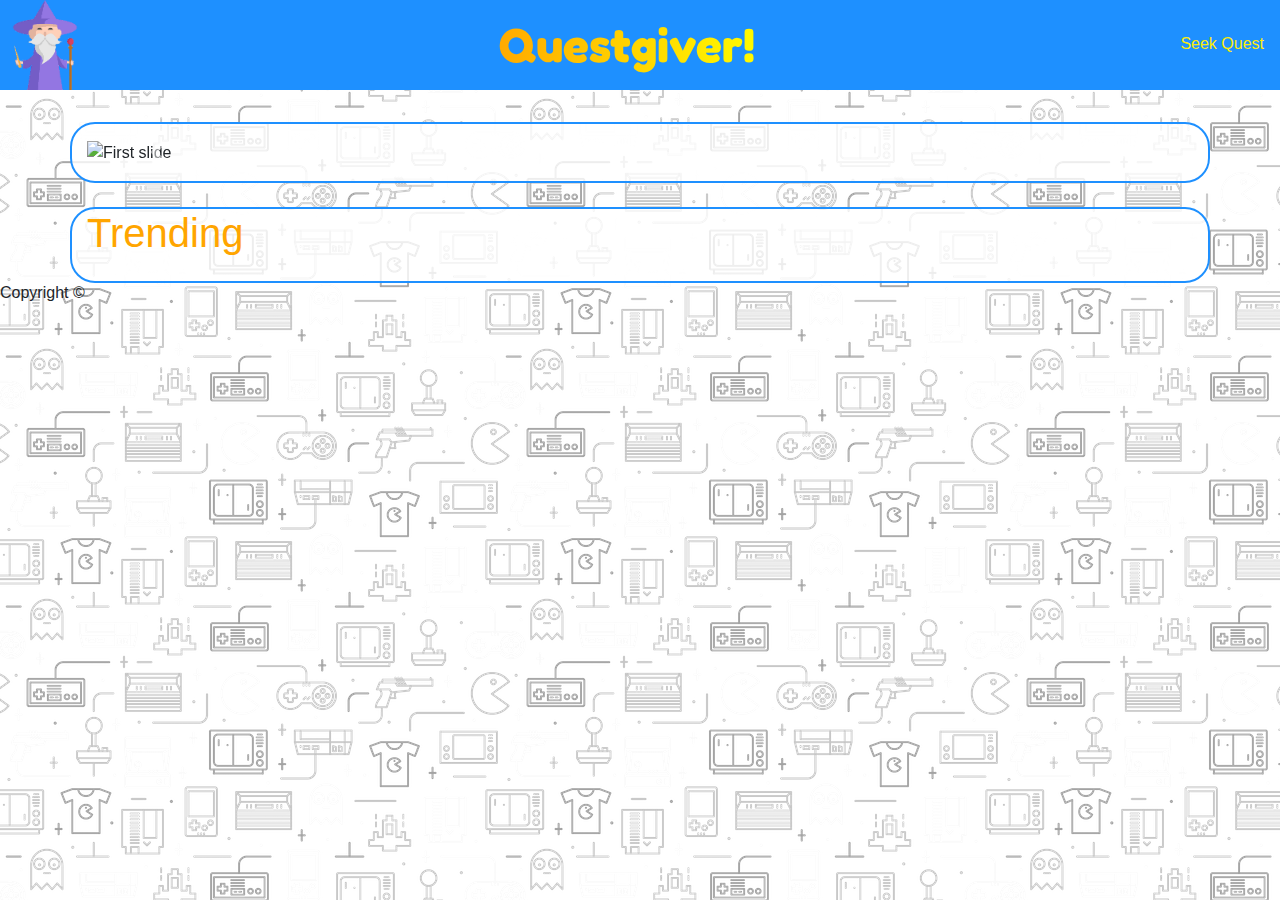
==== index.html @ 3b326f3c "added borders and semi opaque bg to containers, made nav static, edited some margins/padding" ====
<!doctype html>
<html lang="en">

<head>
  <!-- Required meta tags -->
  <meta charset="utf-8">
  <meta name="viewport" content="width=device-width, initial-scale=1, shrink-to-fit=no">

  <!-- Required meta tags -->
  <meta charset="utf-8">
  <meta name="viewport" content="width=device-width, initial-scale=1, shrink-to-fit=no">

  <!-- Font Awesome -->
  <link rel="stylesheet" href="https://use.fontawesome.com/releases/v5.7.2/css/all.css"
    integrity="sha384-fnmOCqbTlWIlj8LyTjo7mOUStjsKC4pOpQbqyi7RrhN7udi9RwhKkMHpvLbHG9Sr" crossorigin="anonymous">
  <!-- Bootstrap CSS-->
  <link rel="stylesheet" href="https://stackpath.bootstrapcdn.com/bootstrap/4.3.1/css/bootstrap.min.css"
    integrity="sha384-ggOyR0iXCbMQv3Xipma34MD+dH/1fQ784/j6cY/iJTQUOhcWr7x9JvoRxT2MZw1T" crossorigin="anonymous">
  <!-- Customized CSS -->
  <link rel="stylesheet" type="text/css" media="screen" href="assets/css/style.css">
  <link href="https://fonts.googleapis.com/css?family=Fredoka+One" rel="stylesheet">

  <!-- JQuery -->
  <script src="https://code.jquery.com/jquery-3.3.1.js"></script>
  <!-- Popper JS -->
  <script src="https://cdnjs.cloudflare.com/ajax/libs/popper.js/1.14.7/umd/popper.min.js"
    integrity="sha384-UO2eT0CpHqdSJQ6hJty5KVphtPhzWj9WO1clHTMGa3JDZwrnQq4sF86dIHNDz0W1"
    crossorigin="anonymous"></script>
  <!-- Bootstrap JS -->
  <script src="https://stackpath.bootstrapcdn.com/bootstrap/4.3.1/js/bootstrap.min.js"
    integrity="sha384-JjSmVgyd0p3pXB1rRibZUAYoIIy6OrQ6VrjIEaFf/nJGzIxFDsf4x0xIM+B07jRM"
    crossorigin="anonymous"></script>
  <!-- Axios -->
  <script src="https://unpkg.com/axios/dist/axios.min.js"></script>

  <link rel="shortcut icon" type="image/x-icon" href="assets/images/favicon.ico" />

  <title>Questgiver|Home</title>
</head>

<body>

  <!-- Header Navbar--> 
  <nav class="nav"> 
    <img src="assets/images/wizard.png"  alt="wizard" id="wizard">
    <a class="nav-link active" id="logo" href="#">Questgiver!</a>
    <a class="nav-link" id="home-search" href="./search-basic.html"><i class="fas fa-search"></i> Seek Quest</a>
  </nav>

  

    <!-- <button class="navbar-toggler" type="button" data-toggle="collapse" data-target="#navbarSupportedContent"
      aria-controls="navbarSupportedContent" aria-expanded="false" aria-label="Toggle navigation">
      <span class="navbar-toggler-icon"></span>
    </button> -->

    <!-- Collapsible content -->
    <!-- <div class="collapse navbar-collapse" id="navbarSupportedContent">
      <ul class="navbar-nav mr-auto">
        <li class="nav-item active">
          <a class="nav-link" href="#">Home <span class="sr-only">(current)</span></a>
        </li>
        <li class="nav-item">
          <a class="nav-link" data-toggle="modal" data-target="#modal-home" href="#">Search</a>
        </li>
        <li class="nav-item">
          <a class="nav-link" href="./about.html">About</a>
        </li>
      </ul>  
    </div> -->
  </nav>

  <!-- Modal when prompted -->
  <!-- <div class="modal fade" id="modal-home" tabindex="-1" role="dialog" aria-labelledby="modal-home-label" aria-hidden="true">
    <div class="modal-dialog" role="document">
      <div class="modal-content">
        <div class="modal-header">
          <h5 class="modal-title" id="modal-home-label">Search</h5>
          <button type="button" class="close" data-dismiss="modal" aria-label="Close">
            <span aria-hidden="true">&times;</span>
          </button>
        </div>
        <div class="modal-body">
          <div class="container-fluid">
            <div class="row">
              <div class="col-md-6">
                <a href="./search-basic.html">Basic Search</a> 
              </div>
              <div class="col-md-6">
                <a href="./search-fun.html">Fun Search</a></p>
              </div>
            </div>
          </div>
        </div>
        <div class="modal-footer">
          <button type="button" class="btn btn-secondary" data-dismiss="modal">Close</button>
        </div>
      </div>
    </div>
  </div> -->

  <!-- Advertisement Carousel -->
  <div class="container carousel slide" data-ride="carousel" id="carousel-ad">
    <ol class="carousel-indicators">
      <li data-target="#carousel-ad" data-slide-to="0" class="active"></li>
      <li data-target="#carousel-ad" data-slide-to="1"></li>
      <li data-target="#carousel-ad" data-slide-to="2"></li>
    </ol>
    <div class="carousel-inner">
      <div class="carousel-item active">
        <img class="image-carousel-ad" src="assets/images/apex.jpg" alt="First slide">
      </div>
      <div class="carousel-item">
        <img class="image-carousel-ad" src="assets/images/fire.jpg" alt="Second slide">
      </div>
      <div class="carousel-item">
        <img class="image-carousel-ad" src="assets/images/pokemon.jpg" alt="Third slide">
      </div>
    </div>
    <a class="carousel-control-prev" href="#carousel-ad" role="button" data-slide="prev">
      <span class="carousel-control-prev-icon" aria-hidden="true"></span>
      <span class="sr-only">Previous</span>
    </a>
    <a class="carousel-control-next" href="#carousel-ad" role="button" data-slide="next">
      <span class="carousel-control-next-icon" aria-hidden="true"></span>
      <span class="sr-only">Next</span>
    </a>
  </div>
  <br />

  <!-- Content: Trending -->
  <div class="container">
    <font color="orange"> <h1>Trending</h1></font>
    <div class="row" id="trending-container">
      <!-- trending games to be dumped in here -->
    </div>
  </div>

  <!-- Footer -->
  <div id="footer"> 
      <h6>Copyright ©</h6>
  </div>

</body>

<!-- Customized JS -->
<script src="assets/javascript/logic.js"></script>

</html>
---- assets/css/style.css ----
/* Body */

.container{
    background:rgba(255,255,255,0.8);
    border-radius: 25px;
    border: 2px solid dodgerblue;
    padding-bottom: 1em;
}

body {
    background-image: url("../images/background.png");
    background-repeat: repeat;
}

h1 {}

/* Header - Nav */

.nav {
    background-color: dodgerblue;
}

#wizard {
    float: left;
    height: 90px;
    width: 90px;
}

#logo {
    font-family: 'Fredoka One', cursive;
    font-weight: bold;
    font-size: 3em;
    text-align: center;
    margin-left: auto;
    margin-right: auto;
    background: linear-gradient(to right, orange 0%, yellow 100%);
    -webkit-background-clip: text;
    -webkit-text-fill-color: transparent;
}

#home-search {
    margin-top: 1.5em;
    float: right;
    color: rgb(252, 236, 11);
}

/* Header - Carousel */

.carousel {
    padding-top: 1em;
    margin-top: 2em;
}

#carousel-ad {}

img.image-carousel-ad {
    height: 380px;
    width: 100%;
}

#game-form {
    padding-top: 1em;
    margin-top: 2em;

}

/* Content - Trending */

#trending-container {}

.card {
    padding-top: 1em;
    overflow: hidden;
    display: inline-block;
    text-align: center;
    height: 12em;
  
}

/*results*/
#result {
    padding-top: 1em;
    margin-top: 2em;


/* Footer */

#footer {
    color: black;
    text-align: center;
    bottom: 0;
    height: 2em;
    width: 100%;
}

h6 {}
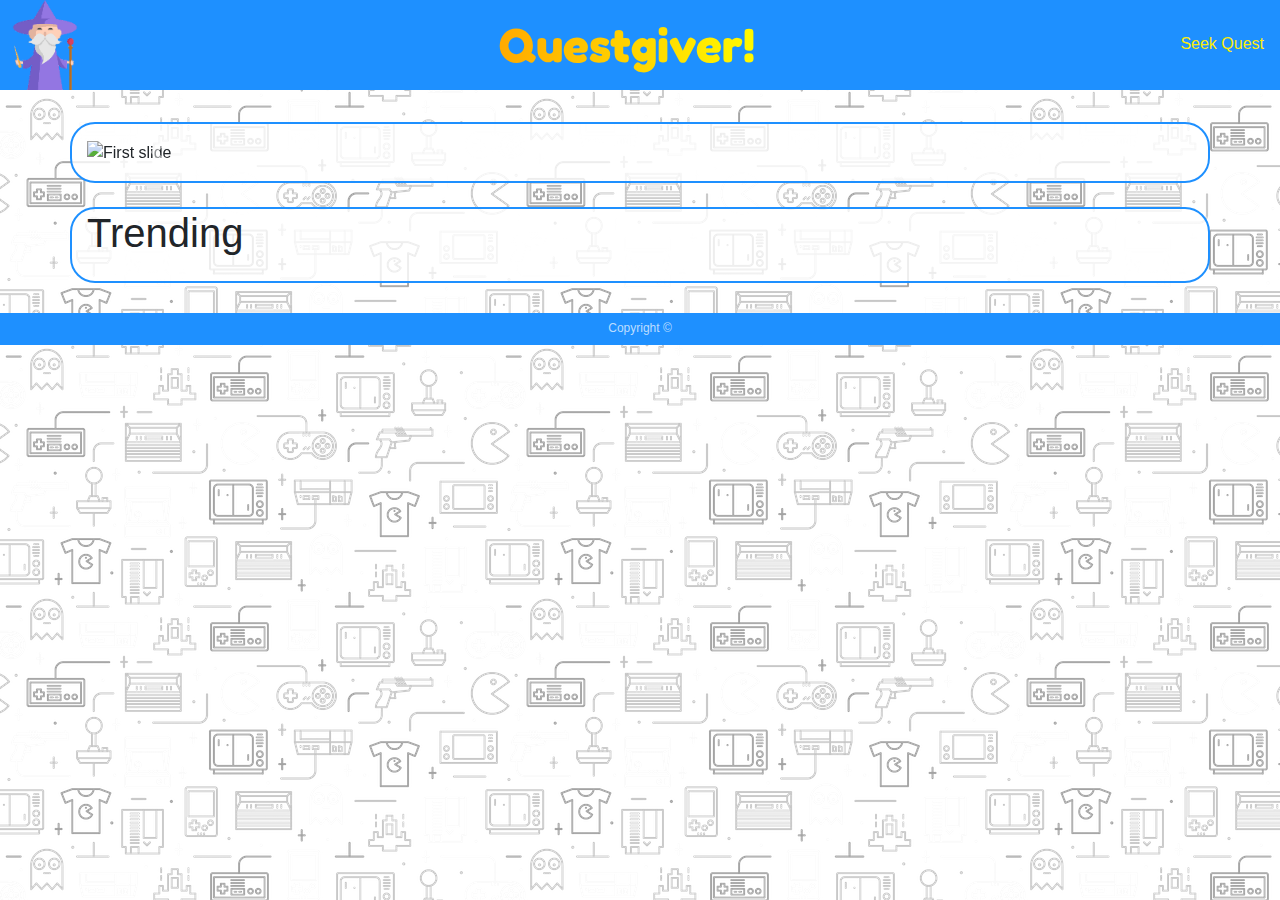
==== commit 7fe5af28: "Merge pull request #27 from rzhanghu64/Rachael" ====
--- a/index.html
+++ b/index.html
@@ -42,8 +42,9 @@
 
   <!-- Header Navbar--> 
   <nav class="nav"> 
-    <img src="assets/images/wizard.png"  alt="wizard" id="wizard">
-    <a class="nav-link active" id="logo" href="#">Questgiver!</a>
+    <a href="./index.html">
+      <img src="assets/images/wizard.png"  alt="wizard" id="wizard"></a>
+    <a class="nav-link active" id="logo" href="./index.html">Questgiver!</a>
     <a class="nav-link" id="home-search" href="./search-basic.html"><i class="fas fa-search"></i> Seek Quest</a>
   </nav>
 
@@ -108,13 +109,13 @@
     </ol>
     <div class="carousel-inner">
       <div class="carousel-item active">
-        <img class="image-carousel-ad" src="assets/images/apex.jpg" alt="First slide">
+        <img class="image-carousel-ad" src="assets/images/apex.jpg" data-guid="3030-72014" alt="First slide">
       </div>
       <div class="carousel-item">
-        <img class="image-carousel-ad" src="assets/images/fire.jpg" alt="Second slide">
+        <img class="image-carousel-ad" src="assets/images/fire.jpg" data-guid="3030-57790" alt="Second slide">
       </div>
       <div class="carousel-item">
-        <img class="image-carousel-ad" src="assets/images/pokemon.jpg" alt="Third slide">
+        <img class="image-carousel-ad" src="assets/images/pokemon.jpg" data-guid="3030-59938" alt="Third slide">
       </div>
     </div>
     <a class="carousel-control-prev" href="#carousel-ad" role="button" data-slide="prev">
@@ -130,7 +131,7 @@
 
   <!-- Content: Trending -->
   <div class="container">
-    <font color="orange"> <h1>Trending</h1></font>
+    <h1>Trending</h1>
     <div class="row" id="trending-container">
       <!-- trending games to be dumped in here -->
     </div>
--- a/assets/css/style.css
+++ b/assets/css/style.css
@@ -12,7 +12,52 @@
     background-repeat: repeat;
 }
 
-h1 {}
+/*Testing a new scrollbar style  
+#f6d365 0%, #fda085 100% might look nicer?*/
+
+body::-webkit-scrollbar {
+    width: 12px;
+    background-color: #F5F5F5;
+}
+         
+body::-webkit-scrollbar-track {
+    -webkit-box-shadow: inset 0 0 6px rgba(0, 0, 0, 0.1);
+    background-color: #F5F5F5;
+    border-radius: 10px; 
+}
+         
+body::-webkit-scrollbar-thumb {
+    border-radius: 10px;
+    -webkit-box-shadow: inset 0 0 6px rgba(0, 0, 0, 0.1);
+    background-image: -webkit-linear-gradient(330deg, orange 0%, yellow 100%);
+    background-image: linear-gradient(120deg, orange 0%, yellow 100%);
+}
+
+h1 {
+
+}
+
+h2 {
+
+}
+
+h3 {
+
+}
+
+h4 {
+
+}
+
+h5 {
+
+}
+
+h6 {
+    font-size: 0.75em;
+    color: #bbddff;
+}
+
 
 /* Header - Nav */
 
@@ -51,12 +96,16 @@
     margin-top: 2em;
 }
 
-#carousel-ad {}
+#carousel-ad {
+    
+}
 
 img.image-carousel-ad {
     height: 380px;
     width: 100%;
 }
+
+/* Content - Game Search */
 
 #game-form {
     padding-top: 1em;
@@ -66,7 +115,9 @@
 
 /* Content - Trending */
 
-#trending-container {}
+#trending-container {
+
+}
 
 .card {
     padding-top: 1em;
@@ -77,20 +128,41 @@
   
 }
 
-/*results*/
+/* Results - List */
+
+
+#result-list-container {
+    min-height: 268px;
+}
+
+/* Results - Main */
+
 #result {
     padding-top: 1em;
     margin-top: 2em;
+}
 
+/* Results - Similar */
+
+.card {
+
+}
+
+.game-image {
+
+}
+
+.card-title {
+
+}
 
 /* Footer */
 
 #footer {
-    color: black;
     text-align: center;
-    bottom: 0;
-    height: 2em;
+    padding-top: 8px;
+    padding-bottom: 2px;
+    margin-top: 30px;
     width: 100%;
-}
-
-h6 {}+    background-color: dodgerblue;
+}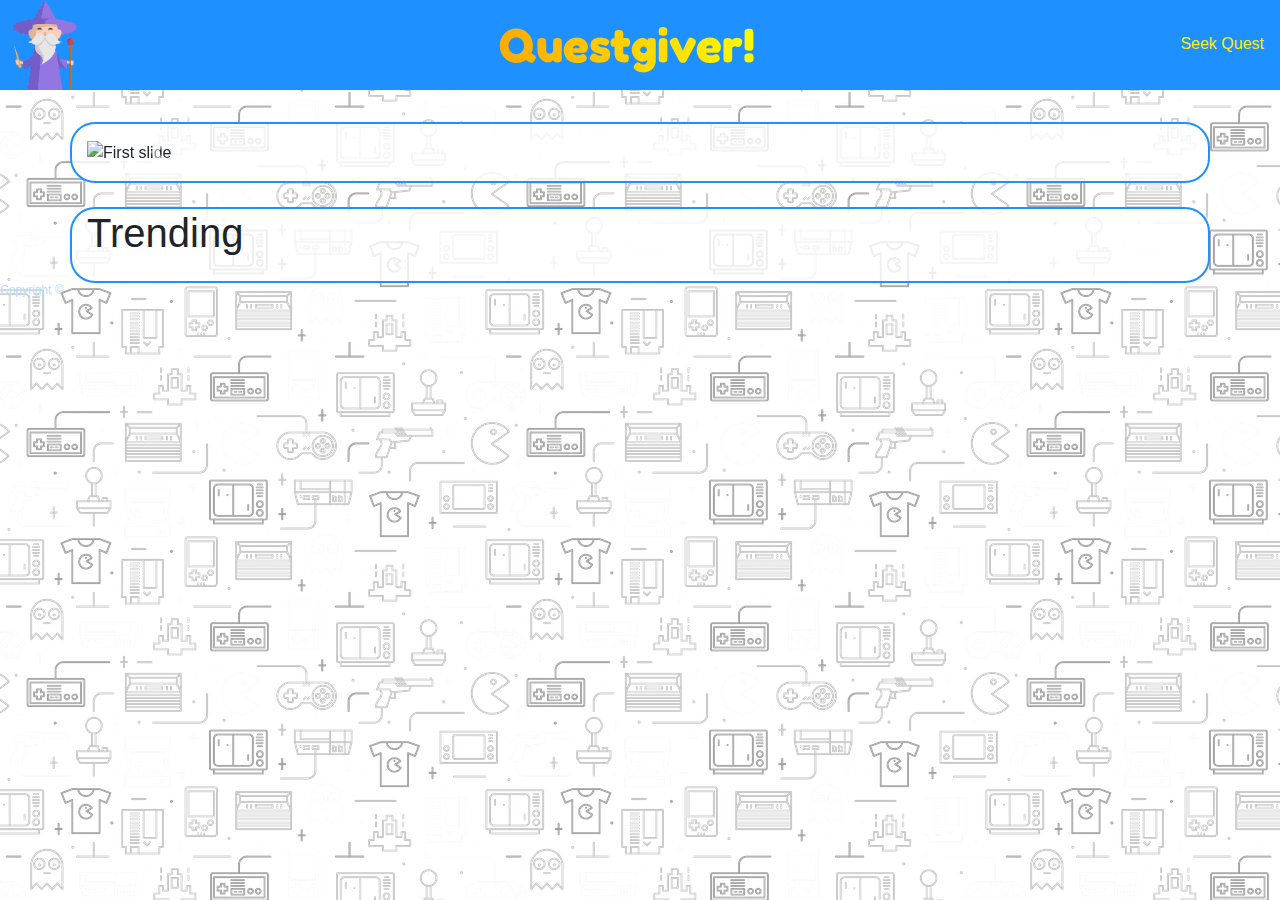
==== commit 71f7566e: "Merge branch 'master' into maru" ====
--- a/index.html
+++ b/index.html
@@ -41,7 +41,7 @@
 <body>
 
   <!-- Header Navbar--> 
-  <nav class="nav"> 
+  <nav class="nav justify-content-center"> 
     <a href="./index.html">
       <img src="assets/images/wizard.png"  alt="wizard" id="wizard"></a>
     <a class="nav-link active" id="logo" href="./index.html">Questgiver!</a>
--- a/assets/css/style.css
+++ b/assets/css/style.css
@@ -140,19 +140,29 @@
 #result {
     padding-top: 1em;
     margin-top: 2em;
+    width: 100%;
+
+}
+#result-main-title {
+  margin-right: 5em;
+ 
 }
 
-/* Results - Similar */
+#result-main-image{
+    max-height: 100%;
+    max-width: 100%;
+}
 
-.card {
+
+#result-main-deck{
+    
 
 }
 
-.game-image {
+.clearfix {
+    overflow: auto;
+  }
 
-}
-
-.card-title {
 
 }
 
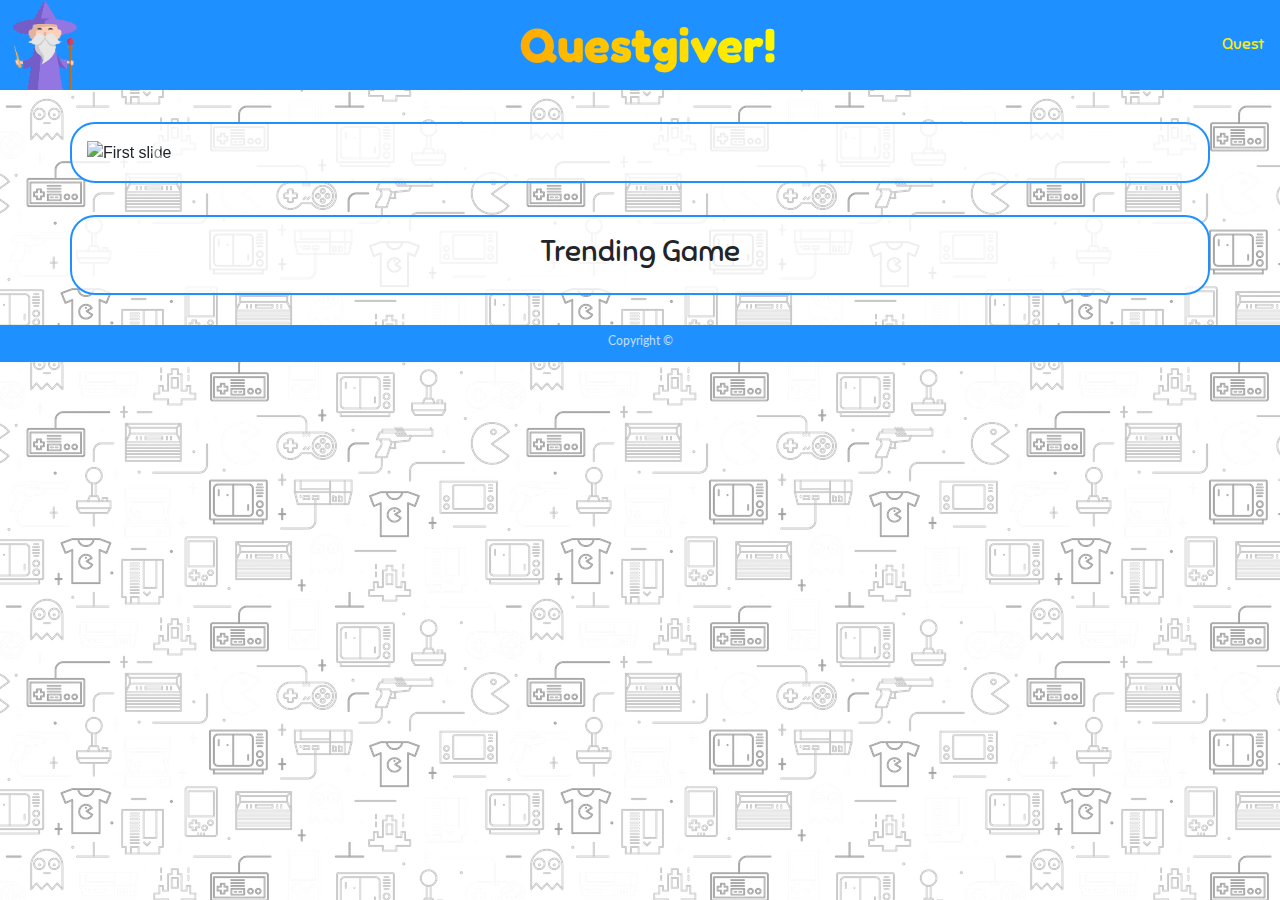
==== commit b49d8c84: "css updates" ====
--- a/index.html
+++ b/index.html
@@ -18,7 +18,7 @@
     integrity="sha384-ggOyR0iXCbMQv3Xipma34MD+dH/1fQ784/j6cY/iJTQUOhcWr7x9JvoRxT2MZw1T" crossorigin="anonymous">
   <!-- Customized CSS -->
   <link rel="stylesheet" type="text/css" media="screen" href="assets/css/style.css">
-  <link href="https://fonts.googleapis.com/css?family=Fredoka+One" rel="stylesheet">
+  <link href="https://fonts.googleapis.com/css?family=Fredoka+One|Lato|Righteous|Sniglet" rel="stylesheet">
 
   <!-- JQuery -->
   <script src="https://code.jquery.com/jquery-3.3.1.js"></script>
@@ -41,11 +41,11 @@
 <body>
 
   <!-- Header Navbar--> 
-  <nav class="nav justify-content-center"> 
+  <nav class="nav"> 
     <a href="./index.html">
       <img src="assets/images/wizard.png"  alt="wizard" id="wizard"></a>
     <a class="nav-link active" id="logo" href="./index.html">Questgiver!</a>
-    <a class="nav-link" id="home-search" href="./search-basic.html"><i class="fas fa-search"></i> Seek Quest</a>
+    <a class="nav-link" id="home-search" href="./search-basic.html"><i class="fas fa-search"></i> Quest</a>
   </nav>
 
   
@@ -127,11 +127,10 @@
       <span class="sr-only">Next</span>
     </a>
   </div>
-  <br />
 
   <!-- Content: Trending -->
   <div class="container">
-    <h1>Trending</h1>
+    <h1><i class="fas fa-trophy"></i> Trending Game</h1>
     <div class="row" id="trending-container">
       <!-- trending games to be dumped in here -->
     </div>
--- a/assets/css/style.css
+++ b/assets/css/style.css
@@ -5,6 +5,8 @@
     border-radius: 25px;
     border: 2px solid dodgerblue;
     padding-bottom: 1em;
+    padding-top: 1em;
+    margin-top: 2em;
 }
 
 body {
@@ -34,28 +36,38 @@
 }
 
 h1 {
-
+    font-family: 'Sniglet', cursive;
+    font-size: 30px;
+    text-align: center;
 }
 
 h2 {
-
+    font-family: 'Righteous', cursive;
 }
 
 h3 {
-
+    font-family: 'Sniglet', cursive;
+    text-align: center;
 }
 
 h4 {
-
+    font-family: 'Sniglet', cursive;
+    color: gray;
+    text-align: center;
 }
 
 h5 {
-
+    font-family: 'Righteous', cursive;
 }
 
 h6 {
+    font-family: 'Lato', sans-serif;
     font-size: 0.75em;
     color: #bbddff;
+}
+
+p {
+    font-family: 'Lato', sans-serif;
 }
 
 
@@ -84,6 +96,7 @@
 }
 
 #home-search {
+    font-family: 'Sniglet', cursive;
     margin-top: 1.5em;
     float: right;
     color: rgb(252, 236, 11);
@@ -97,20 +110,18 @@
 }
 
 #carousel-ad {
-    
+    max-height: 380px;
+    width: auto;
 }
 
 img.image-carousel-ad {
-    height: 380px;
-    width: 100%;
+    max-height: 345px;
 }
 
 /* Content - Game Search */
 
-#game-form {
-    padding-top: 1em;
-    margin-top: 2em;
-
+label {
+    color: gray;
 }
 
 /* Content - Trending */
@@ -130,9 +141,13 @@
 
 /* Results - List */
 
-
 #result-list-container {
     min-height: 268px;
+}
+
+h4:hover {
+    color: dodgerblue;
+    font-weight: bold;
 }
 
 /* Results - Main */
@@ -140,29 +155,15 @@
 #result {
     padding-top: 1em;
     margin-top: 2em;
-    width: 100%;
-
-}
-#result-main-title {
-  margin-right: 5em;
- 
 }
 
-#result-main-image{
-    max-height: 100%;
-    max-width: 100%;
-}
+/* Results - Similar */
 
-
-#result-main-deck{
-    
+.game-image {
 
 }
 
-.clearfix {
-    overflow: auto;
-  }
-
+.card-title {
 
 }
 
@@ -170,8 +171,8 @@
 
 #footer {
     text-align: center;
-    padding-top: 8px;
-    padding-bottom: 2px;
+    padding-top: 9px;
+    padding-bottom: 6px;
     margin-top: 30px;
     width: 100%;
     background-color: dodgerblue;
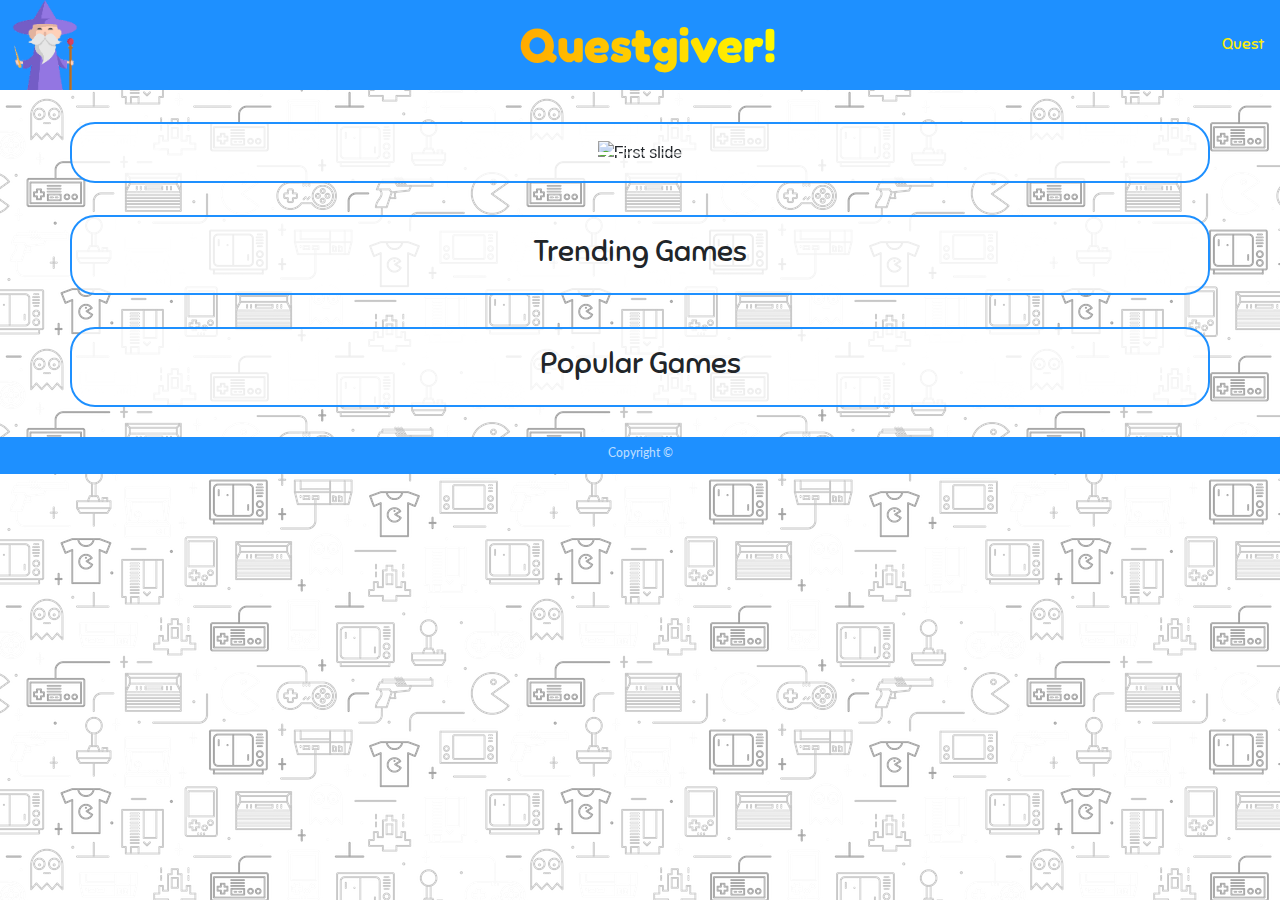
==== commit 25d6bf01: "fixed carousel" ====
--- a/index.html
+++ b/index.html
@@ -41,7 +41,7 @@
 <body>
 
   <!-- Header Navbar--> 
-  <nav class="nav"> 
+  <nav class="nav justify-content-center"> 
     <a href="./index.html">
       <img src="assets/images/wizard.png"  alt="wizard" id="wizard"></a>
     <a class="nav-link active" id="logo" href="./index.html">Questgiver!</a>
@@ -130,12 +130,20 @@
 
   <!-- Content: Trending -->
   <div class="container">
-    <h1><i class="fas fa-trophy"></i> Trending Game</h1>
+    <h1><i class="fas fa-trophy"></i> Trending Games</h1>
     <div class="row" id="trending-container">
       <!-- trending games to be dumped in here -->
     </div>
   </div>
 
+    <!-- Content: Popular -->
+    <div class="container">
+      <h1><i class="fas fa-trophy"></i> Popular Games</h1>
+      <div class="row" id="popular-container">
+        <!-- trending games to be dumped in here -->
+      </div>
+    </div>
+    
   <!-- Footer -->
   <div id="footer"> 
       <h6>Copyright ©</h6>
--- a/assets/css/style.css
+++ b/assets/css/style.css
@@ -1,6 +1,6 @@
 /* Body */
 
-.container{
+.container {
     background:rgba(255,255,255,0.8);
     border-radius: 25px;
     border: 2px solid dodgerblue;
@@ -112,6 +112,7 @@
 #carousel-ad {
     max-height: 380px;
     width: auto;
+    text-align: center;
 }
 
 img.image-carousel-ad {
@@ -155,17 +156,29 @@
 #result {
     padding-top: 1em;
     margin-top: 2em;
+    width: 100%;
+
+}
+#result-main-title {
+  margin-right: 5em;
+ 
 }
 
-/* Results - Similar */
+#result-main-image {
+    max-height: 100%;
+    max-width: 100%;
+}
 
-.game-image {
+
+#result-main-deck {
+    
 
 }
 
-.card-title {
+.clearfix {
+    overflow: auto;
+}
 
-}
 
 /* Footer */
 
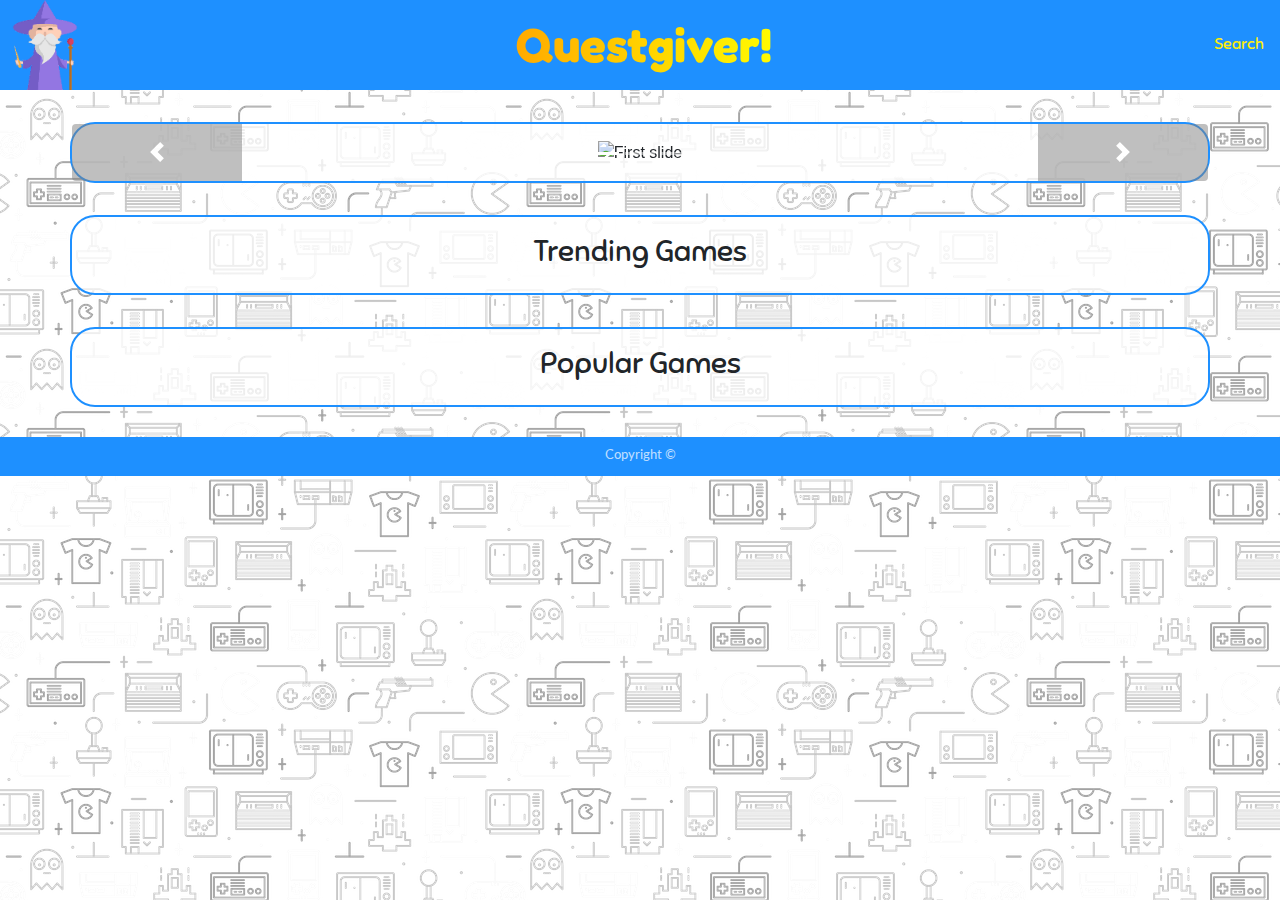
==== commit b29c654b: "Merge pull request #34 from rzhanghu64/Rachael" ====
--- a/index.html
+++ b/index.html
@@ -45,60 +45,8 @@
     <a href="./index.html">
       <img src="assets/images/wizard.png"  alt="wizard" id="wizard"></a>
     <a class="nav-link active" id="logo" href="./index.html">Questgiver!</a>
-    <a class="nav-link" id="home-search" href="./search-basic.html"><i class="fas fa-search"></i> Quest</a>
+    <a class="nav-link" id="home-search" href="./search-basic.html"><i class="fas fa-search"></i> Search</a>
   </nav>
-
-  
-
-    <!-- <button class="navbar-toggler" type="button" data-toggle="collapse" data-target="#navbarSupportedContent"
-      aria-controls="navbarSupportedContent" aria-expanded="false" aria-label="Toggle navigation">
-      <span class="navbar-toggler-icon"></span>
-    </button> -->
-
-    <!-- Collapsible content -->
-    <!-- <div class="collapse navbar-collapse" id="navbarSupportedContent">
-      <ul class="navbar-nav mr-auto">
-        <li class="nav-item active">
-          <a class="nav-link" href="#">Home <span class="sr-only">(current)</span></a>
-        </li>
-        <li class="nav-item">
-          <a class="nav-link" data-toggle="modal" data-target="#modal-home" href="#">Search</a>
-        </li>
-        <li class="nav-item">
-          <a class="nav-link" href="./about.html">About</a>
-        </li>
-      </ul>  
-    </div> -->
-  </nav>
-
-  <!-- Modal when prompted -->
-  <!-- <div class="modal fade" id="modal-home" tabindex="-1" role="dialog" aria-labelledby="modal-home-label" aria-hidden="true">
-    <div class="modal-dialog" role="document">
-      <div class="modal-content">
-        <div class="modal-header">
-          <h5 class="modal-title" id="modal-home-label">Search</h5>
-          <button type="button" class="close" data-dismiss="modal" aria-label="Close">
-            <span aria-hidden="true">&times;</span>
-          </button>
-        </div>
-        <div class="modal-body">
-          <div class="container-fluid">
-            <div class="row">
-              <div class="col-md-6">
-                <a href="./search-basic.html">Basic Search</a> 
-              </div>
-              <div class="col-md-6">
-                <a href="./search-fun.html">Fun Search</a></p>
-              </div>
-            </div>
-          </div>
-        </div>
-        <div class="modal-footer">
-          <button type="button" class="btn btn-secondary" data-dismiss="modal">Close</button>
-        </div>
-      </div>
-    </div>
-  </div> -->
 
   <!-- Advertisement Carousel -->
   <div class="container carousel slide" data-ride="carousel" id="carousel-ad">
@@ -118,11 +66,11 @@
         <img class="image-carousel-ad" src="assets/images/pokemon.jpg" data-guid="3030-59938" alt="Third slide">
       </div>
     </div>
-    <a class="carousel-control-prev" href="#carousel-ad" role="button" data-slide="prev">
+    <a class="carousel-control-prev rounded-left" href="#carousel-ad" role="button" data-slide="prev">
       <span class="carousel-control-prev-icon" aria-hidden="true"></span>
       <span class="sr-only">Previous</span>
     </a>
-    <a class="carousel-control-next" href="#carousel-ad" role="button" data-slide="next">
+    <a class="carousel-control-next rounded-right" href="#carousel-ad" role="button" data-slide="next">
       <span class="carousel-control-next-icon" aria-hidden="true"></span>
       <span class="sr-only">Next</span>
     </a>
--- a/assets/css/style.css
+++ b/assets/css/style.css
@@ -54,6 +54,7 @@
     font-family: 'Sniglet', cursive;
     color: gray;
     text-align: center;
+    font-size: 20px;
 }
 
 h5 {
@@ -62,14 +63,13 @@
 
 h6 {
     font-family: 'Lato', sans-serif;
-    font-size: 0.75em;
+    font-size: 0.8em;
     color: #bbddff;
 }
 
 p {
     font-family: 'Lato', sans-serif;
 }
-
 
 /* Header - Nav */
 
@@ -102,6 +102,14 @@
     color: rgb(252, 236, 11);
 }
 
+.carousel-control-prev {
+    background: grey;
+}
+
+.carousel-control-next {
+    background: grey;
+}
+
 /* Header - Carousel */
 
 .carousel {
@@ -125,6 +133,12 @@
     color: gray;
 }
 
+#input-submit {
+    background-color: dodgerblue;
+    color: white;
+    border: none;
+}
+
 /* Content - Trending */
 
 #trending-container {
@@ -149,6 +163,7 @@
 h4:hover {
     color: dodgerblue;
     font-weight: bold;
+    text-decoration: underline;
 }
 
 /* Results - Main */
@@ -156,8 +171,7 @@
 #result {
     padding-top: 1em;
     margin-top: 2em;
-    width: 100%;
-
+    width: 100%;  
 }
 #result-main-title {
   margin-right: 5em;
@@ -172,19 +186,25 @@
 
 #result-main-deck {
     
-
-}
+}
+
+#title-style{
+    background: linear-gradient(to right, orange 0%, yellow 100%);
+    -webkit-background-clip: text;
+    -webkit-text-fill-color: transparent;
+}
+
 
 .clearfix {
     overflow: auto;
-}
+  }
 
 
 /* Footer */
 
 #footer {
     text-align: center;
-    padding-top: 9px;
+    padding-top: 10px;
     padding-bottom: 6px;
     margin-top: 30px;
     width: 100%;
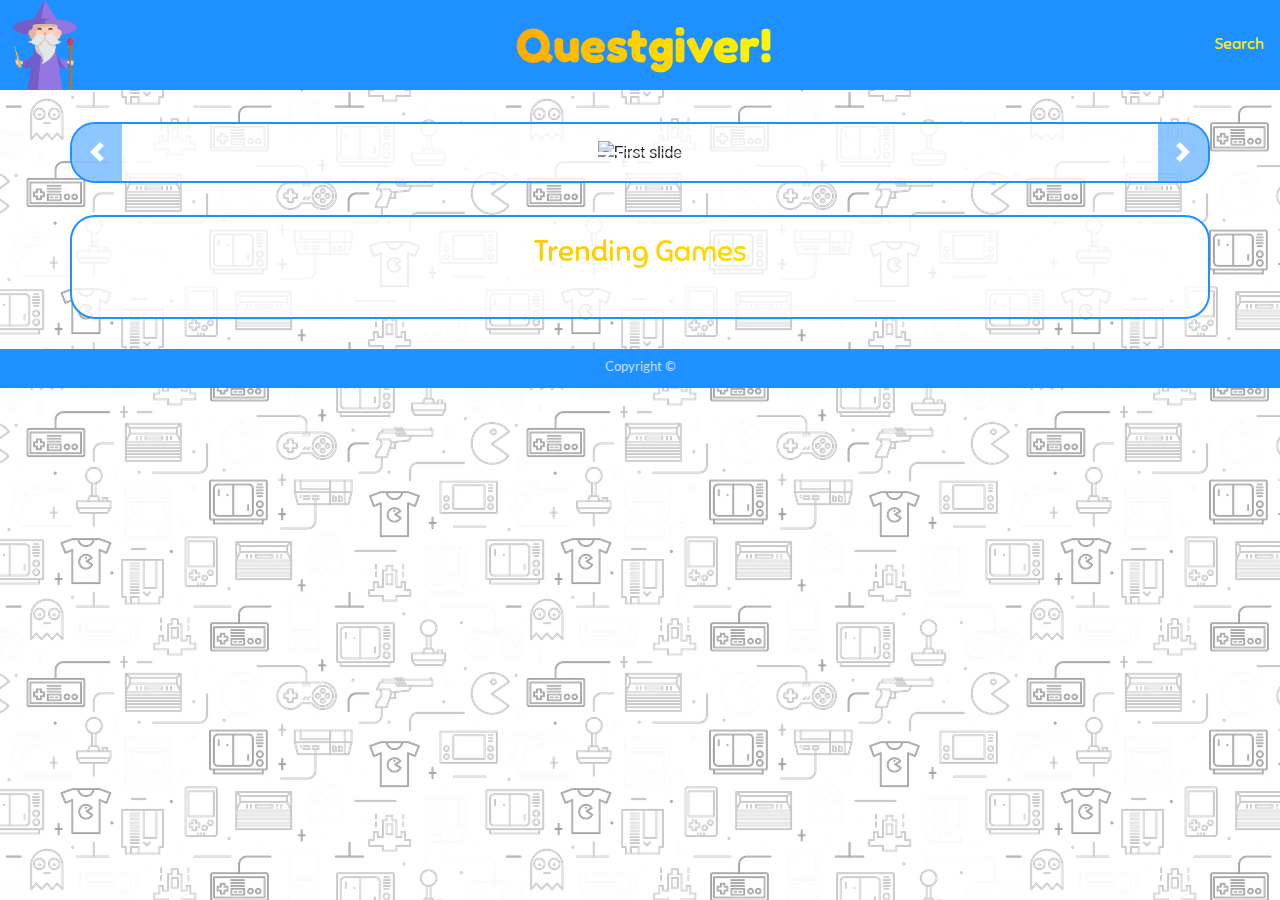
==== commit 2e121b2b: "final css updates" ====
--- a/index.html
+++ b/index.html
@@ -66,11 +66,11 @@
         <img class="image-carousel-ad" src="assets/images/pokemon.jpg" data-guid="3030-59938" alt="Third slide">
       </div>
     </div>
-    <a class="carousel-control-prev rounded-left" href="#carousel-ad" role="button" data-slide="prev">
+    <a class="carousel-control-prev" href="#carousel-ad" role="button" data-slide="prev">
       <span class="carousel-control-prev-icon" aria-hidden="true"></span>
       <span class="sr-only">Previous</span>
     </a>
-    <a class="carousel-control-next rounded-right" href="#carousel-ad" role="button" data-slide="next">
+    <a class="carousel-control-next" href="#carousel-ad" role="button" data-slide="next">
       <span class="carousel-control-next-icon" aria-hidden="true"></span>
       <span class="sr-only">Next</span>
     </a>
@@ -78,19 +78,14 @@
 
   <!-- Content: Trending -->
   <div class="container">
-    <h1><i class="fas fa-trophy"></i> Trending Games</h1>
-    <div class="row" id="trending-container">
-      <!-- trending games to be dumped in here -->
-    </div>
-  </div>
-
-    <!-- Content: Popular -->
-    <div class="container">
-      <h1><i class="fas fa-trophy"></i> Popular Games</h1>
-      <div class="row" id="popular-container">
+    <h1>Trending Games <i class="fas fa-trophy"></i></h1>
+    <br />
+    <div class="row">
+      <div class="col-md-12" id="trending-container">
         <!-- trending games to be dumped in here -->
       </div>
     </div>
+  </div>
     
   <!-- Footer -->
   <div id="footer"> 
--- a/assets/css/style.css
+++ b/assets/css/style.css
@@ -39,6 +39,9 @@
     font-family: 'Sniglet', cursive;
     font-size: 30px;
     text-align: center;
+    background: linear-gradient(to right, orange 0%, yellow 100%);
+    -webkit-background-clip: text;
+    -webkit-text-fill-color: transparent;
 }
 
 h2 {
@@ -48,6 +51,9 @@
 h3 {
     font-family: 'Sniglet', cursive;
     text-align: center;
+    background: linear-gradient(to right, orange 0%, yellow 100%);
+    -webkit-background-clip: text;
+    -webkit-text-fill-color: transparent;
 }
 
 h4 {
@@ -71,6 +77,12 @@
     font-family: 'Lato', sans-serif;
 }
 
+i {
+    background: linear-gradient(to right, orange 0%, yellow 100%);
+    -webkit-background-clip: text;
+    -webkit-text-fill-color: transparent;
+}
+
 /* Header - Nav */
 
 .nav {
@@ -102,14 +114,6 @@
     color: rgb(252, 236, 11);
 }
 
-.carousel-control-prev {
-    background: grey;
-}
-
-.carousel-control-next {
-    background: grey;
-}
-
 /* Header - Carousel */
 
 .carousel {
@@ -126,6 +130,21 @@
 img.image-carousel-ad {
     max-height: 345px;
 }
+
+.carousel-control-prev {
+    width: 50px;
+    background: dodgerblue;
+    border-top-left-radius: 23px;
+    border-bottom-left-radius: 23px;
+}
+
+.carousel-control-next {
+    width: 50px;
+    background: dodgerblue;
+    border-top-right-radius: 23px;
+    border-bottom-right-radius: 23px;
+}
+
 
 /* Content - Game Search */
 
@@ -139,19 +158,28 @@
     border: none;
 }
 
-/* Content - Trending */
-
-#trending-container {
-
-}
+/* Content - Trending & Similar cards */
 
 .card {
-    padding-top: 1em;
+    height: 210px;
+    text-align: center;
+    padding: 1em;
     overflow: hidden;
     display: inline-block;
-    text-align: center;
-    height: 12em;
-  
+    border-radius: 0px;
+}
+
+.card-title {
+    color:#999999;
+}
+
+.card-title:hover {
+    color: black;
+    text-decoration: underline;
+}
+
+.game-image {
+    width: 140px;
 }
 
 /* Results - List */
@@ -182,18 +210,6 @@
     max-height: 100%;
     max-width: 100%;
 }
-
-
-#result-main-deck {
-    
-}
-
-#title-style{
-    background: linear-gradient(to right, orange 0%, yellow 100%);
-    -webkit-background-clip: text;
-    -webkit-text-fill-color: transparent;
-}
-
 
 .clearfix {
     overflow: auto;
